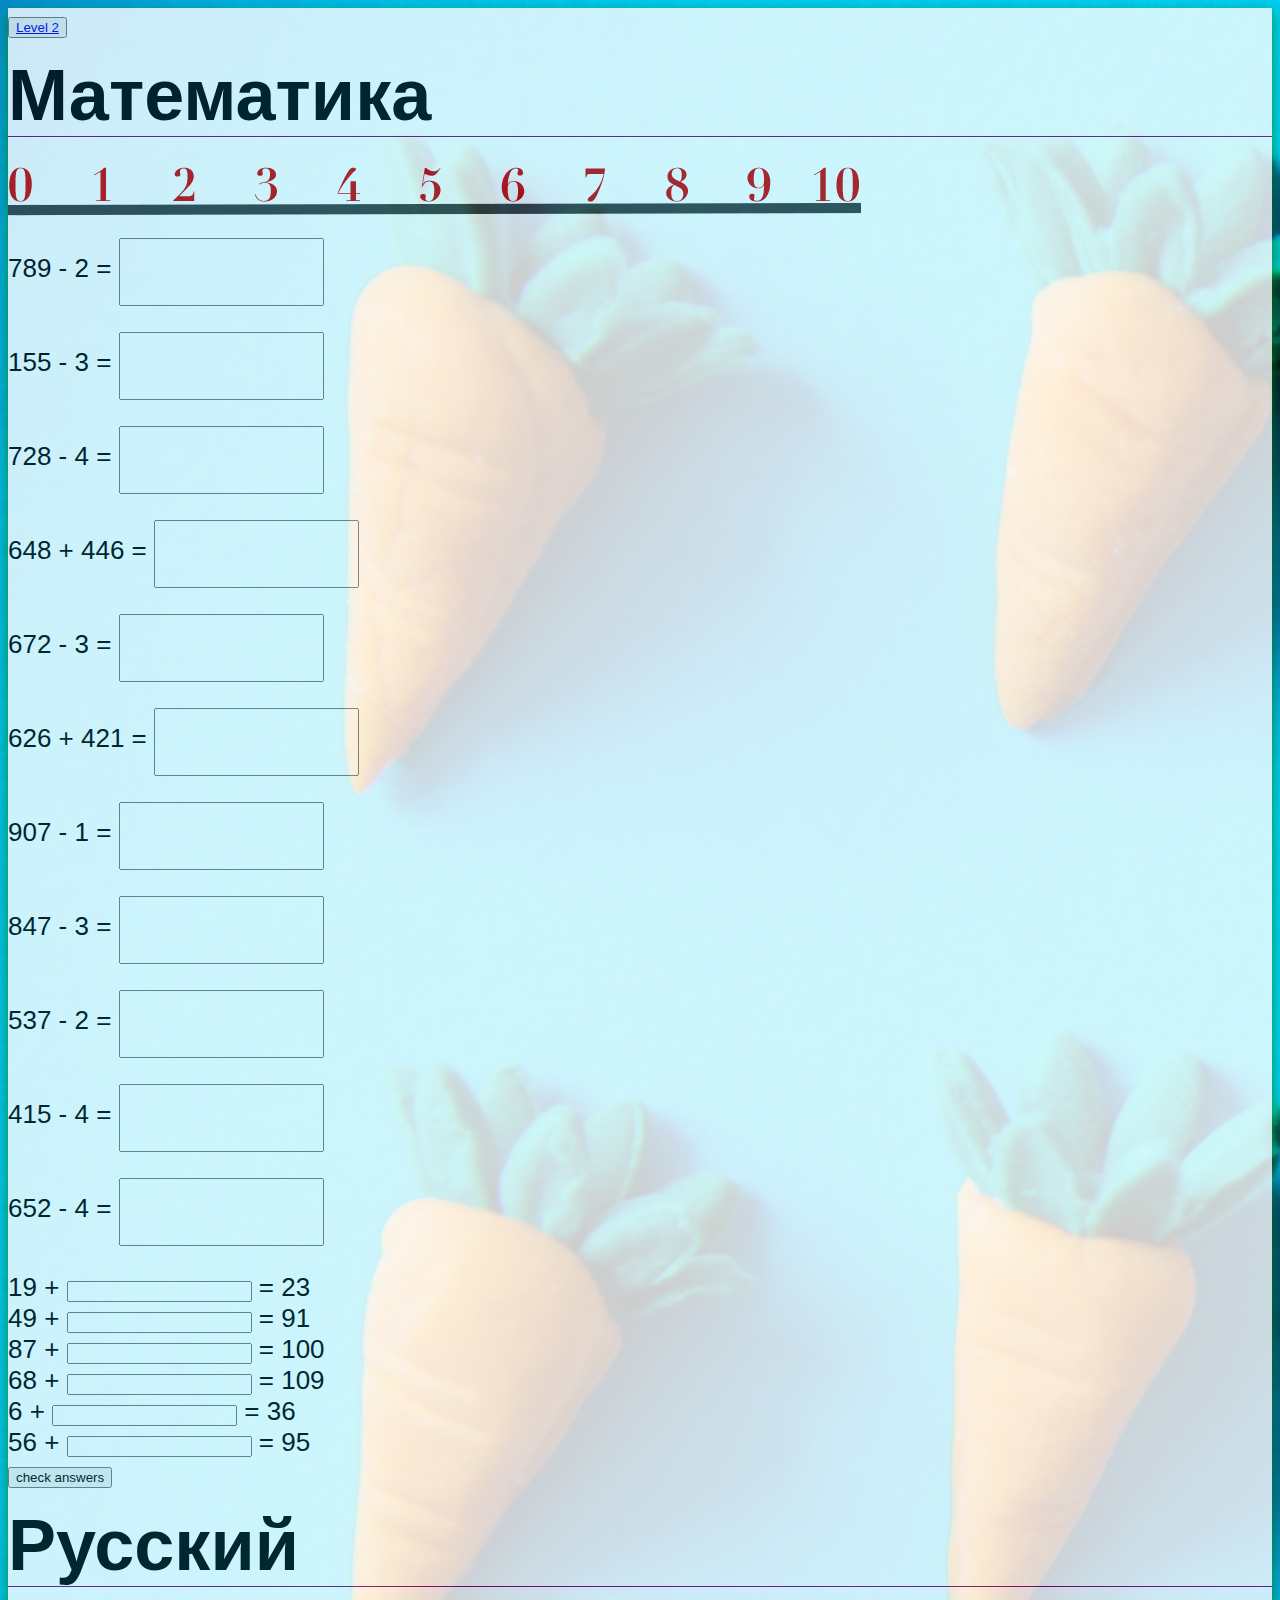
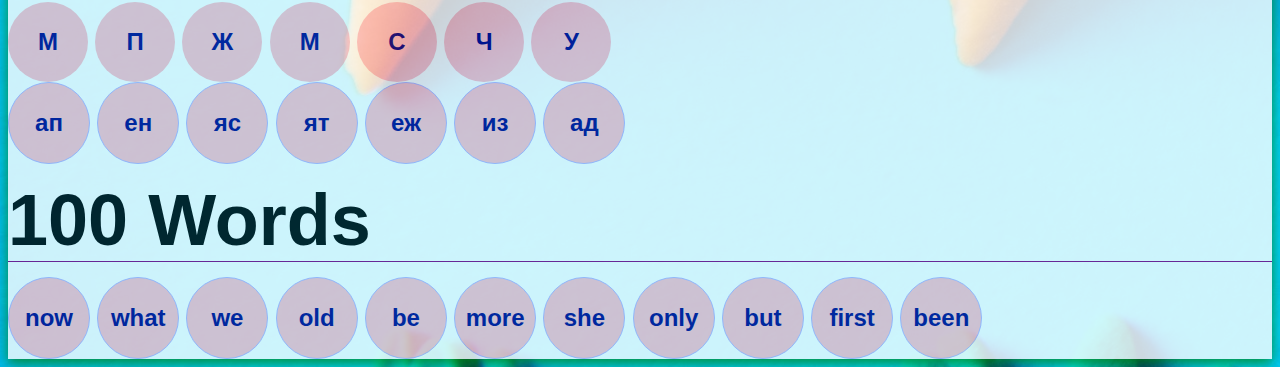
==== index.html @ 60c64aa9 "first commit" ====
<!DOCTYPE html>
<html lang="en">

<head>
    <meta charset="UTF-8">
    <meta name="viewport" content="width=device-width, initial-scale=1.0">
    <meta http-equiv="X-UA-Compatible" content="ie=edge">
    <meta name="viewport" content="width=device-width, initial-scale=1, shrink-to-fit=no">
    <link rel="stylesheet" href="https://stackpath.bootstrapcdn.com/bootstrap/4.1.3/css/bootstrap.min.css" integrity="sha384-MCw98/SFnGE8fJT3GXwEOngsV7Zt27NXFoaoApmYm81iuXoPkFOJwJ8ERdknLPMO"
        crossorigin="anonymous">
    <link rel="stylesheet" href="./style.css">
    <title>Math and Russian</title>
</head>

<body>
    <div class="container">
        <div class="row mb-1 p-2">
            <div class="row col-12 mb-1 p-2">
                <div><button><a href="leveltwo.html">Level 2</a></button></div>
                <h1>Математика</h1>
                <img src="line.png" alt="" srcset="" style="margin: 15px auto;" class="mb-5 mt-5">
                <div id="expression" class="col-lg-6 col-sm-12 mb-3 p-2 "></div>
                <div id="insertNumber" class="col-lg-6 col-sm-12"></div>
                <button onclick="checkAnswer()" class="btn btn-lg btn-success">check answers</button>
            </div>
            <div class="row col-lg-12 mb-1 p-2">
                <h1>Русский</h1>
                <div id="letters" class="col-lg-12 col-md-6 col-sm-2 mb-3 p-2 d-flex justify-content-between"></div>
                <div id="syllables" class="col-lg-12 col-md-6 col-sm-2 mb-3 p-2 d-flex justify-content-between"></div>
            </div>
            <div class="row col-lg-12 mb-1 p-2">
                <h1>100 Words</h1>
                <div id="englishWords" class="col-lg-12 col-md-6 col-sm-2 mb-3 p-2 d-flex justify-content-between"></div>
            </div>
        </div>

    </div>
    <script src="https://code.jquery.com/jquery-3.3.1.slim.min.js" integrity="sha384-q8i/X+965DzO0rT7abK41JStQIAqVgRVzpbzo5smXKp4YfRvH+8abtTE1Pi6jizo"
        crossorigin="anonymous"></script>
    <script src="https://cdnjs.cloudflare.com/ajax/libs/popper.js/1.14.3/umd/popper.min.js" integrity="sha384-ZMP7rVo3mIykV+2+9J3UJ46jBk0WLaUAdn689aCwoqbBJiSnjAK/l8WvCWPIPm49"
        crossorigin="anonymous"></script>
    <script src="https://stackpath.bootstrapcdn.com/bootstrap/4.1.3/js/bootstrap.min.js" integrity="sha384-ChfqqxuZUCnJSK3+MXmPNIyE6ZbWh2IMqE241rYiqJxyMiZ6OW/JmZQ5stwEULTy"
        crossorigin="anonymous"></script>
    <script src="js.js"></script>
    <script>
        let dateOfMonth = new Date().getDate();

        function bgImage() {
            if (dateOfMonth % 2 === 0) {
                link = "url('bg1.jpg')";
            } else if (dateOfMonth % 3 === 0) {
                link = "url('bg2.jpg')";
            } else {
                link = "url('bg3.jpg')";
            }
            return document.body.style.backgroundImage = link;
        }
        bgImage();
    </script>
</body>

</html>
---- style.css ----
body {
  font-size: 26px;
  font-family: 'Lucida Sans',
  'Lucida Sans Regular',
  'Lucida Grande',
  'Lucida Sans Unicode',
  Geneva,
  Verdana,
  sans-serif;
}

.letter--in-circle {
       width: 80px;
       line-height: 80px;
       height: 80px;
       text-align: center;
       border-radius: 50%;
       display: inline-block;
background-color: pink;
color: darkblue;
       box-sizing: content-box;
       font-size: x-large;
}
.letter--in-circle-blue {
      border: 1px solid #b3b3ff;
      
}

h1 {
    font-size: 72px;
    margin: 15px auto;
    border-bottom: 1px solid purple;
}
.container {
    box-shadow: 0px 4px 12px 0px green;
    background-color: white;
    opacity: 0.8;
}
.getAnswer-img {
        line-height: 100%;
        margin-left: 6px;
        width: 40px;
}
.inpResult {
        height: 40px;
        padding: 12px;
        display: inline-block;
}
button {
    margin: 0 auto;
}

/* level two */

#lt-letters {
    line-height: 120%;
    letter-spacing: 1px;
}
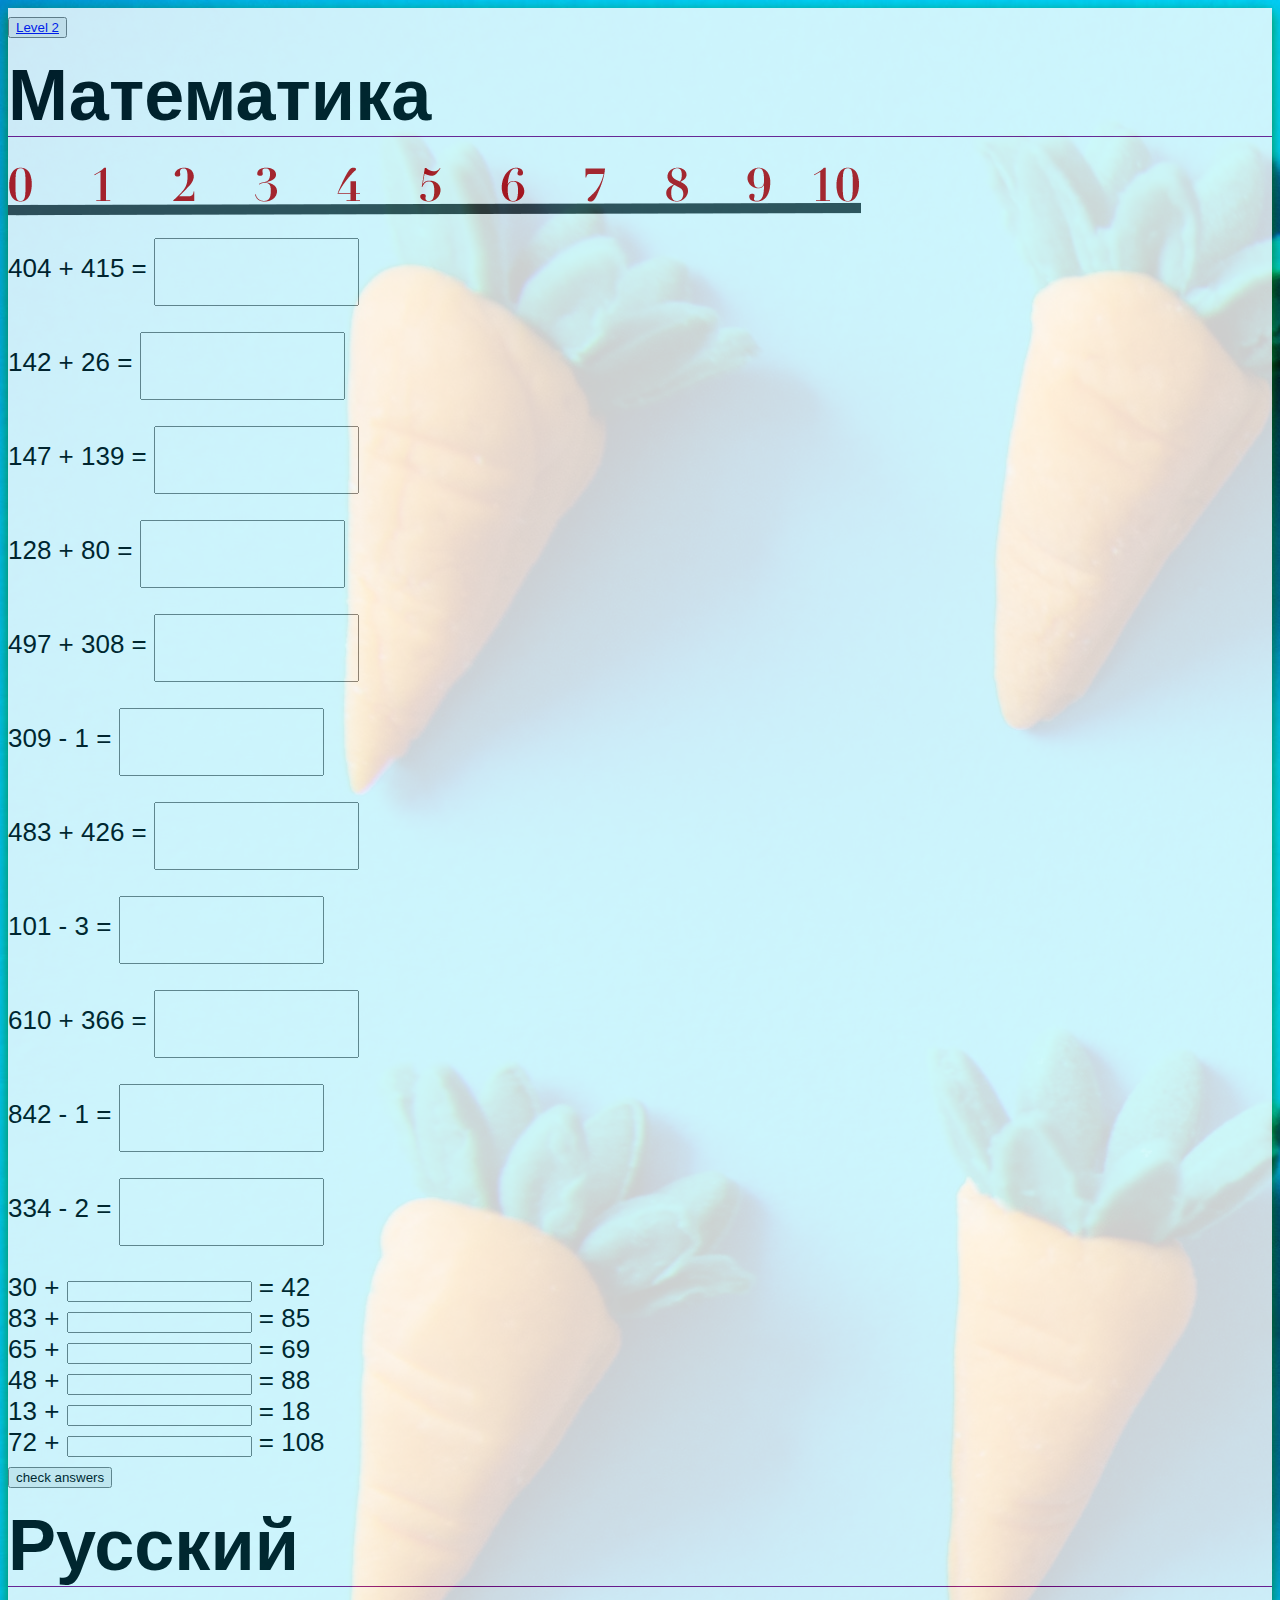
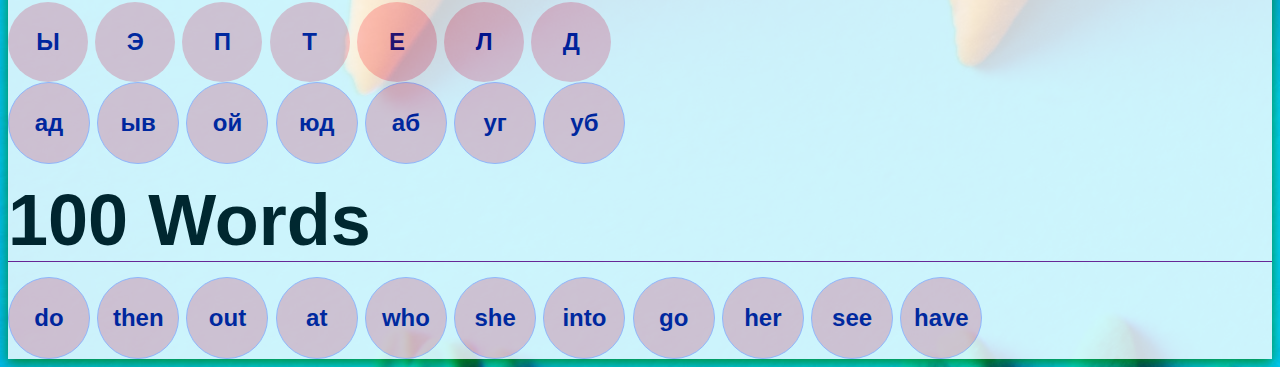
==== commit 8fb194c7: "fix" ====
--- a/index.html
+++ b/index.html
@@ -59,4 +59,4 @@
     </script>
 </body>
 
-</html>+</html>
